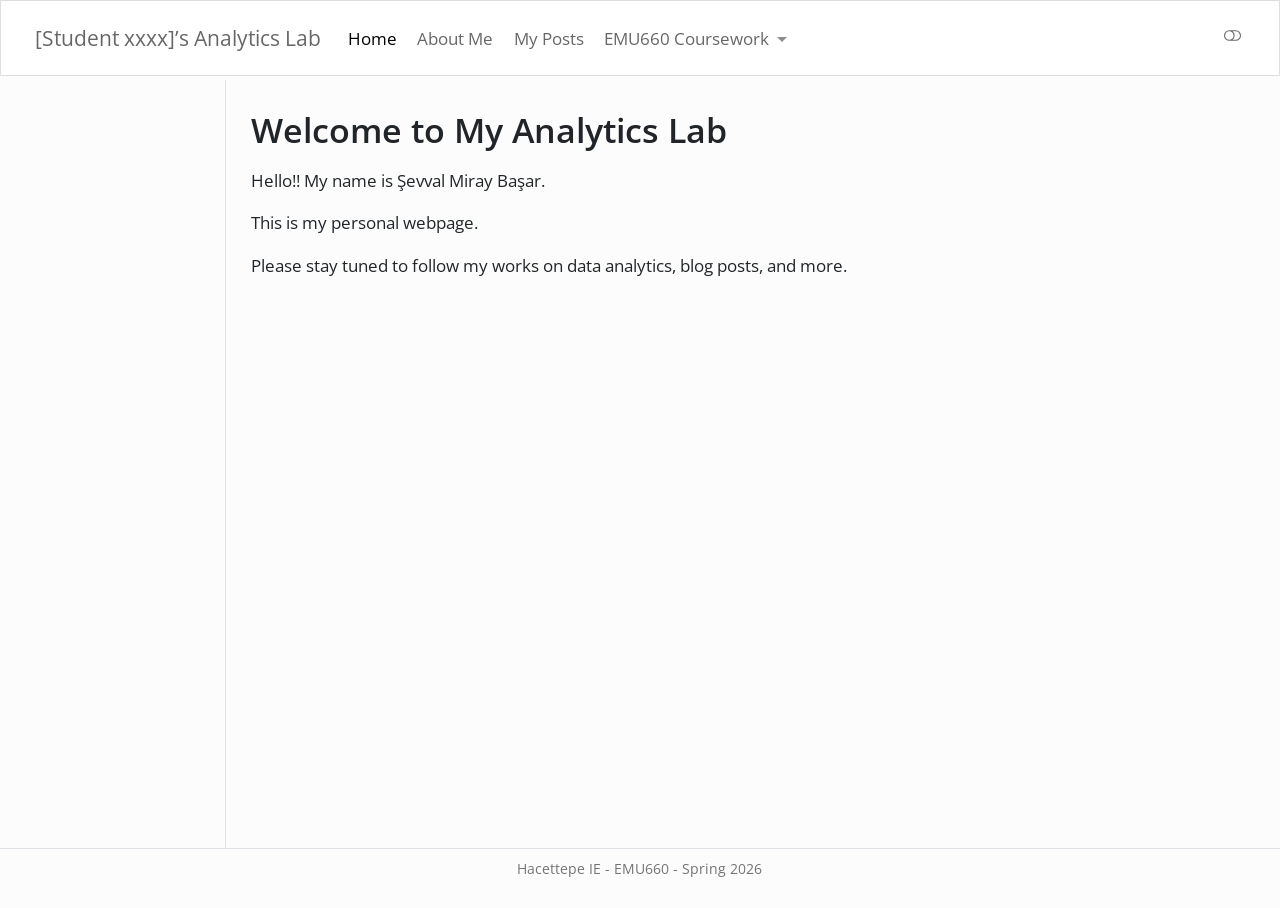
==== docs/index.html @ 6450e8f9 "update assgnmnts" ====
<!DOCTYPE html>
<html xmlns="http://www.w3.org/1999/xhtml" lang="en" xml:lang="en"><head>

<meta charset="utf-8">
<meta name="generator" content="quarto-1.8.25">

<meta name="viewport" content="width=device-width, initial-scale=1.0, user-scalable=yes">


<title>Welcome to My Analytics Lab – [Student xxxx]’s Analytics Lab</title>
<style>
code{white-space: pre-wrap;}
span.smallcaps{font-variant: small-caps;}
div.columns{display: flex; gap: min(4vw, 1.5em);}
div.column{flex: auto; overflow-x: auto;}
div.hanging-indent{margin-left: 1.5em; text-indent: -1.5em;}
ul.task-list{list-style: none;}
ul.task-list li input[type="checkbox"] {
  width: 0.8em;
  margin: 0 0.8em 0.2em -1em; /* quarto-specific, see https://github.com/quarto-dev/quarto-cli/issues/4556 */ 
  vertical-align: middle;
}
</style>


<script src="site_libs/quarto-nav/quarto-nav.js"></script>
<script src="site_libs/quarto-nav/headroom.min.js"></script>
<script src="site_libs/clipboard/clipboard.min.js"></script>
<script src="site_libs/quarto-search/autocomplete.umd.js"></script>
<script src="site_libs/quarto-search/fuse.min.js"></script>
<script src="site_libs/quarto-search/quarto-search.js"></script>
<meta name="quarto:offset" content="./">
<script src="site_libs/quarto-html/quarto.js" type="module"></script>
<script src="site_libs/quarto-html/tabsets/tabsets.js" type="module"></script>
<script src="site_libs/quarto-html/axe/axe-check.js" type="module"></script>
<script src="site_libs/quarto-html/popper.min.js"></script>
<script src="site_libs/quarto-html/tippy.umd.min.js"></script>
<script src="site_libs/quarto-html/anchor.min.js"></script>
<link href="site_libs/quarto-html/tippy.css" rel="stylesheet">
<link href="site_libs/quarto-html/quarto-syntax-highlighting-7b89279ff1a6dce999919e0e67d4d9ec.css" rel="stylesheet" class="quarto-color-scheme" id="quarto-text-highlighting-styles">
<link href="site_libs/quarto-html/quarto-syntax-highlighting-dark-707d8167ce6003fca903bfe2be84ab7f.css" rel="stylesheet" class="quarto-color-scheme quarto-color-alternate" id="quarto-text-highlighting-styles">
<link href="site_libs/quarto-html/quarto-syntax-highlighting-7b89279ff1a6dce999919e0e67d4d9ec.css" rel="stylesheet" class="quarto-color-scheme-extra" id="quarto-text-highlighting-styles">
<script src="site_libs/bootstrap/bootstrap.min.js"></script>
<link href="site_libs/bootstrap/bootstrap-icons.css" rel="stylesheet">
<link href="site_libs/bootstrap/bootstrap-dc61dccf6db8fd9416e1204158b08c6a.min.css" rel="stylesheet" append-hash="true" class="quarto-color-scheme" id="quarto-bootstrap" data-mode="light">
<link href="site_libs/bootstrap/bootstrap-dark-521981a8940135a76b4a303cca0f53aa.min.css" rel="stylesheet" append-hash="true" class="quarto-color-scheme quarto-color-alternate" id="quarto-bootstrap" data-mode="dark">
<link href="site_libs/bootstrap/bootstrap-dc61dccf6db8fd9416e1204158b08c6a.min.css" rel="stylesheet" append-hash="true" class="quarto-color-scheme-extra" id="quarto-bootstrap" data-mode="light">
<script id="quarto-search-options" type="application/json">{
  "location": "navbar",
  "copy-button": false,
  "collapse-after": 3,
  "panel-placement": "end",
  "type": "overlay",
  "limit": 50,
  "keyboard-shortcut": [
    "f",
    "/",
    "s"
  ],
  "show-item-context": false,
  "language": {
    "search-no-results-text": "No results",
    "search-matching-documents-text": "matching documents",
    "search-copy-link-title": "Copy link to search",
    "search-hide-matches-text": "Hide additional matches",
    "search-more-match-text": "more match in this document",
    "search-more-matches-text": "more matches in this document",
    "search-clear-button-title": "Clear",
    "search-text-placeholder": "",
    "search-detached-cancel-button-title": "Cancel",
    "search-submit-button-title": "Submit",
    "search-label": "Search"
  }
}</script>


<link rel="stylesheet" href="styles.css">
</head>

<body class="docked nav-fixed quarto-light"><script id="quarto-html-before-body" type="application/javascript">
    const toggleBodyColorMode = (bsSheetEl) => {
      const mode = bsSheetEl.getAttribute("data-mode");
      const bodyEl = window.document.querySelector("body");
      if (mode === "dark") {
        bodyEl.classList.add("quarto-dark");
        bodyEl.classList.remove("quarto-light");
      } else {
        bodyEl.classList.add("quarto-light");
        bodyEl.classList.remove("quarto-dark");
      }
    }
    const toggleBodyColorPrimary = () => {
      const bsSheetEl = window.document.querySelector("link#quarto-bootstrap:not([rel=disabled-stylesheet])");
      if (bsSheetEl) {
        toggleBodyColorMode(bsSheetEl);
      }
    }
    const setColorSchemeToggle = (alternate) => {
      const toggles = window.document.querySelectorAll('.quarto-color-scheme-toggle');
      for (let i=0; i < toggles.length; i++) {
        const toggle = toggles[i];
        if (toggle) {
          if (alternate) {
            toggle.classList.add("alternate");
          } else {
            toggle.classList.remove("alternate");
          }
        }
      }
    };
    const toggleColorMode = (alternate) => {
      // Switch the stylesheets
      const primaryStylesheets = window.document.querySelectorAll('link.quarto-color-scheme:not(.quarto-color-alternate)');
      const alternateStylesheets = window.document.querySelectorAll('link.quarto-color-scheme.quarto-color-alternate');
      manageTransitions('#quarto-margin-sidebar .nav-link', false);
      if (alternate) {
        // note: dark is layered on light, we don't disable primary!
        enableStylesheet(alternateStylesheets);
        for (const sheetNode of alternateStylesheets) {
          if (sheetNode.id === "quarto-bootstrap") {
            toggleBodyColorMode(sheetNode);
          }
        }
      } else {
        disableStylesheet(alternateStylesheets);
        enableStylesheet(primaryStylesheets)
        toggleBodyColorPrimary();
      }
      manageTransitions('#quarto-margin-sidebar .nav-link', true);
      // Switch the toggles
      setColorSchemeToggle(alternate)
      // Hack to workaround the fact that safari doesn't
      // properly recolor the scrollbar when toggling (#1455)
      if (navigator.userAgent.indexOf('Safari') > 0 && navigator.userAgent.indexOf('Chrome') == -1) {
        manageTransitions("body", false);
        window.scrollTo(0, 1);
        setTimeout(() => {
          window.scrollTo(0, 0);
          manageTransitions("body", true);
        }, 40);
      }
    }
    const disableStylesheet = (stylesheets) => {
      for (let i=0; i < stylesheets.length; i++) {
        const stylesheet = stylesheets[i];
        stylesheet.rel = 'disabled-stylesheet';
      }
    }
    const enableStylesheet = (stylesheets) => {
      for (let i=0; i < stylesheets.length; i++) {
        const stylesheet = stylesheets[i];
        if(stylesheet.rel !== 'stylesheet') { // for Chrome, which will still FOUC without this check
          stylesheet.rel = 'stylesheet';
        }
      }
    }
    const manageTransitions = (selector, allowTransitions) => {
      const els = window.document.querySelectorAll(selector);
      for (let i=0; i < els.length; i++) {
        const el = els[i];
        if (allowTransitions) {
          el.classList.remove('notransition');
        } else {
          el.classList.add('notransition');
        }
      }
    }
    const isFileUrl = () => {
      return window.location.protocol === 'file:';
    }
    const hasAlternateSentinel = () => {
      let styleSentinel = getColorSchemeSentinel();
      if (styleSentinel !== null) {
        return styleSentinel === "alternate";
      } else {
        return false;
      }
    }
    const setStyleSentinel = (alternate) => {
      const value = alternate ? "alternate" : "default";
      if (!isFileUrl()) {
        window.localStorage.setItem("quarto-color-scheme", value);
      } else {
        localAlternateSentinel = value;
      }
    }
    const getColorSchemeSentinel = () => {
      if (!isFileUrl()) {
        const storageValue = window.localStorage.getItem("quarto-color-scheme");
        return storageValue != null ? storageValue : localAlternateSentinel;
      } else {
        return localAlternateSentinel;
      }
    }
    const toggleGiscusIfUsed = (isAlternate, darkModeDefault) => {
      const baseTheme = document.querySelector('#giscus-base-theme')?.value ?? 'light';
      const alternateTheme = document.querySelector('#giscus-alt-theme')?.value ?? 'dark';
      let newTheme = '';
      if(authorPrefersDark) {
        newTheme = isAlternate ? baseTheme : alternateTheme;
      } else {
        newTheme = isAlternate ? alternateTheme : baseTheme;
      }
      const changeGiscusTheme = () => {
        // From: https://github.com/giscus/giscus/issues/336
        const sendMessage = (message) => {
          const iframe = document.querySelector('iframe.giscus-frame');
          if (!iframe) return;
          iframe.contentWindow.postMessage({ giscus: message }, 'https://giscus.app');
        }
        sendMessage({
          setConfig: {
            theme: newTheme
          }
        });
      }
      const isGiscussLoaded = window.document.querySelector('iframe.giscus-frame') !== null;
      if (isGiscussLoaded) {
        changeGiscusTheme();
      }
    };
    const authorPrefersDark = false;
    const darkModeDefault = authorPrefersDark;
      document.querySelector('link#quarto-text-highlighting-styles.quarto-color-scheme-extra').rel = 'disabled-stylesheet';
      document.querySelector('link#quarto-bootstrap.quarto-color-scheme-extra').rel = 'disabled-stylesheet';
    let localAlternateSentinel = darkModeDefault ? 'alternate' : 'default';
    // Dark / light mode switch
    window.quartoToggleColorScheme = () => {
      // Read the current dark / light value
      let toAlternate = !hasAlternateSentinel();
      toggleColorMode(toAlternate);
      setStyleSentinel(toAlternate);
      toggleGiscusIfUsed(toAlternate, darkModeDefault);
      window.dispatchEvent(new Event('resize'));
    };
    // Switch to dark mode if need be
    if (hasAlternateSentinel()) {
      toggleColorMode(true);
    } else {
      toggleColorMode(false);
    }
  </script>

<div id="quarto-search-results"></div>
  <header id="quarto-header" class="headroom fixed-top">
    <nav class="navbar navbar-expand-lg " data-bs-theme="dark">
      <div class="navbar-container container-fluid">
      <div class="navbar-brand-container mx-auto">
    <a href="./index.html" class="navbar-brand navbar-brand-logo">
    </a>
    <a class="navbar-brand" href="./index.html">
    <span class="navbar-title">[Student xxxx]’s Analytics Lab</span>
    </a>
  </div>
            <div id="quarto-search" class="" title="Search"></div>
          <button class="navbar-toggler" type="button" data-bs-toggle="collapse" data-bs-target="#navbarCollapse" aria-controls="navbarCollapse" role="menu" aria-expanded="false" aria-label="Toggle navigation" onclick="if (window.quartoToggleHeadroom) { window.quartoToggleHeadroom(); }">
  <span class="navbar-toggler-icon"></span>
</button>
          <div class="collapse navbar-collapse" id="navbarCollapse">
            <ul class="navbar-nav navbar-nav-scroll me-auto">
  <li class="nav-item">
    <a class="nav-link active" href="./index.html" aria-current="page"> 
<span class="menu-text">Home</span></a>
  </li>  
  <li class="nav-item">
    <a class="nav-link" href="./about.html"> 
<span class="menu-text">About Me</span></a>
  </li>  
  <li class="nav-item">
    <a class="nav-link" href="./posts.html"> 
<span class="menu-text">My Posts</span></a>
  </li>  
  <li class="nav-item dropdown ">
    <a class="nav-link dropdown-toggle" href="#" id="nav-menu-emu660-coursework" role="link" data-bs-toggle="dropdown" aria-expanded="false">
 <span class="menu-text">EMU660 Coursework</span>
    </a>
    <ul class="dropdown-menu" aria-labelledby="nav-menu-emu660-coursework">    
        <li>
    <a class="dropdown-item" href="./assignments.html">
 <span class="dropdown-text">Assignments</span></a>
  </li>  
        <li>
    <a class="dropdown-item" href="./project.html">
 <span class="dropdown-text">Project</span></a>
  </li>  
    </ul>
  </li>
</ul>
          </div> <!-- /navcollapse -->
            <div class="quarto-navbar-tools tools-wide">
    <a href="https://twitter.com" title="" class="quarto-navigation-tool px-1" aria-label=""><i class="bi bi-github"></i></a>
    <a href="https://twitter.com" title="" class="quarto-navigation-tool px-1" aria-label=""><i class="bi bi-twitter"></i></a>
    <a href="https://linkedin.com" title="" class="quarto-navigation-tool px-1" aria-label=""><i class="bi bi-linkedin"></i></a>
  <a href="" class="quarto-color-scheme-toggle quarto-navigation-tool  px-1" onclick="window.quartoToggleColorScheme(); return false;" title="Toggle dark mode"><i class="bi"></i></a>
</div>
      </div> <!-- /container-fluid -->
    </nav>
</header>
<!-- content -->
<div id="quarto-content" class="quarto-container page-columns page-rows-contents page-layout-article page-navbar">
<!-- sidebar -->
  <nav id="quarto-sidebar" class="sidebar collapse collapse-horizontal quarto-sidebar-collapse-item sidebar-navigation docked overflow-auto">
    
</nav>
<div id="quarto-sidebar-glass" class="quarto-sidebar-collapse-item" data-bs-toggle="collapse" data-bs-target=".quarto-sidebar-collapse-item"></div>
<!-- margin-sidebar -->
    <div id="quarto-margin-sidebar" class="sidebar margin-sidebar zindex-bottom">
    </div>
<!-- main -->
<main class="content" id="quarto-document-content">


<header id="title-block-header" class="quarto-title-block default">
<div class="quarto-title">
<h1 class="title">Welcome to My Analytics Lab</h1>
</div>



<div class="quarto-title-meta">

    
  
    
  </div>
  


</header>


<p>Hello!! My name is Şevval Miray Başar.</p>
<p>This is my personal webpage.</p>
<p>Please stay tuned to follow my works on data analytics, blog posts, and more.</p>



<a onclick="window.scrollTo(0, 0); return false;" role="button" id="quarto-back-to-top"><i class="bi bi-arrow-up"></i> Back to top</a></main> <!-- /main -->
<script id="quarto-html-after-body" type="application/javascript">
  window.document.addEventListener("DOMContentLoaded", function (event) {
    // Ensure there is a toggle, if there isn't float one in the top right
    if (window.document.querySelector('.quarto-color-scheme-toggle') === null) {
      const a = window.document.createElement('a');
      a.classList.add('top-right');
      a.classList.add('quarto-color-scheme-toggle');
      a.href = "";
      a.onclick = function() { try { window.quartoToggleColorScheme(); } catch {} return false; };
      const i = window.document.createElement("i");
      i.classList.add('bi');
      a.appendChild(i);
      window.document.body.appendChild(a);
    }
    setColorSchemeToggle(hasAlternateSentinel())
    const icon = "";
    const anchorJS = new window.AnchorJS();
    anchorJS.options = {
      placement: 'right',
      icon: icon
    };
    anchorJS.add('.anchored');
    const isCodeAnnotation = (el) => {
      for (const clz of el.classList) {
        if (clz.startsWith('code-annotation-')) {                     
          return true;
        }
      }
      return false;
    }
    const onCopySuccess = function(e) {
      // button target
      const button = e.trigger;
      // don't keep focus
      button.blur();
      // flash "checked"
      button.classList.add('code-copy-button-checked');
      var currentTitle = button.getAttribute("title");
      button.setAttribute("title", "Copied!");
      let tooltip;
      if (window.bootstrap) {
        button.setAttribute("data-bs-toggle", "tooltip");
        button.setAttribute("data-bs-placement", "left");
        button.setAttribute("data-bs-title", "Copied!");
        tooltip = new bootstrap.Tooltip(button, 
          { trigger: "manual", 
            customClass: "code-copy-button-tooltip",
            offset: [0, -8]});
        tooltip.show();    
      }
      setTimeout(function() {
        if (tooltip) {
          tooltip.hide();
          button.removeAttribute("data-bs-title");
          button.removeAttribute("data-bs-toggle");
          button.removeAttribute("data-bs-placement");
        }
        button.setAttribute("title", currentTitle);
        button.classList.remove('code-copy-button-checked');
      }, 1000);
      // clear code selection
      e.clearSelection();
    }
    const getTextToCopy = function(trigger) {
      const outerScaffold = trigger.parentElement.cloneNode(true);
      const codeEl = outerScaffold.querySelector('code');
      for (const childEl of codeEl.children) {
        if (isCodeAnnotation(childEl)) {
          childEl.remove();
        }
      }
      return codeEl.innerText;
    }
    const clipboard = new window.ClipboardJS('.code-copy-button:not([data-in-quarto-modal])', {
      text: getTextToCopy
    });
    clipboard.on('success', onCopySuccess);
    if (window.document.getElementById('quarto-embedded-source-code-modal')) {
      const clipboardModal = new window.ClipboardJS('.code-copy-button[data-in-quarto-modal]', {
        text: getTextToCopy,
        container: window.document.getElementById('quarto-embedded-source-code-modal')
      });
      clipboardModal.on('success', onCopySuccess);
    }
      var localhostRegex = new RegExp(/^(?:http|https):\/\/localhost\:?[0-9]*\//);
      var mailtoRegex = new RegExp(/^mailto:/);
        var filterRegex = new RegExp('/' + window.location.host + '/');
      var isInternal = (href) => {
          return filterRegex.test(href) || localhostRegex.test(href) || mailtoRegex.test(href);
      }
      // Inspect non-navigation links and adorn them if external
     var links = window.document.querySelectorAll('a[href]:not(.nav-link):not(.navbar-brand):not(.toc-action):not(.sidebar-link):not(.sidebar-item-toggle):not(.pagination-link):not(.no-external):not([aria-hidden]):not(.dropdown-item):not(.quarto-navigation-tool):not(.about-link)');
      for (var i=0; i<links.length; i++) {
        const link = links[i];
        if (!isInternal(link.href)) {
          // undo the damage that might have been done by quarto-nav.js in the case of
          // links that we want to consider external
          if (link.dataset.originalHref !== undefined) {
            link.href = link.dataset.originalHref;
          }
        }
      }
    function tippyHover(el, contentFn, onTriggerFn, onUntriggerFn) {
      const config = {
        allowHTML: true,
        maxWidth: 500,
        delay: 100,
        arrow: false,
        appendTo: function(el) {
            return el.parentElement;
        },
        interactive: true,
        interactiveBorder: 10,
        theme: 'quarto',
        placement: 'bottom-start',
      };
      if (contentFn) {
        config.content = contentFn;
      }
      if (onTriggerFn) {
        config.onTrigger = onTriggerFn;
      }
      if (onUntriggerFn) {
        config.onUntrigger = onUntriggerFn;
      }
      window.tippy(el, config); 
    }
    const noterefs = window.document.querySelectorAll('a[role="doc-noteref"]');
    for (var i=0; i<noterefs.length; i++) {
      const ref = noterefs[i];
      tippyHover(ref, function() {
        // use id or data attribute instead here
        let href = ref.getAttribute('data-footnote-href') || ref.getAttribute('href');
        try { href = new URL(href).hash; } catch {}
        const id = href.replace(/^#\/?/, "");
        const note = window.document.getElementById(id);
        if (note) {
          return note.innerHTML;
        } else {
          return "";
        }
      });
    }
    const xrefs = window.document.querySelectorAll('a.quarto-xref');
    const processXRef = (id, note) => {
      // Strip column container classes
      const stripColumnClz = (el) => {
        el.classList.remove("page-full", "page-columns");
        if (el.children) {
          for (const child of el.children) {
            stripColumnClz(child);
          }
        }
      }
      stripColumnClz(note)
      if (id === null || id.startsWith('sec-')) {
        // Special case sections, only their first couple elements
        const container = document.createElement("div");
        if (note.children && note.children.length > 2) {
          container.appendChild(note.children[0].cloneNode(true));
          for (let i = 1; i < note.children.length; i++) {
            const child = note.children[i];
            if (child.tagName === "P" && child.innerText === "") {
              continue;
            } else {
              container.appendChild(child.cloneNode(true));
              break;
            }
          }
          if (window.Quarto?.typesetMath) {
            window.Quarto.typesetMath(container);
          }
          return container.innerHTML
        } else {
          if (window.Quarto?.typesetMath) {
            window.Quarto.typesetMath(note);
          }
          return note.innerHTML;
        }
      } else {
        // Remove any anchor links if they are present
        const anchorLink = note.querySelector('a.anchorjs-link');
        if (anchorLink) {
          anchorLink.remove();
        }
        if (window.Quarto?.typesetMath) {
          window.Quarto.typesetMath(note);
        }
        if (note.classList.contains("callout")) {
          return note.outerHTML;
        } else {
          return note.innerHTML;
        }
      }
    }
    for (var i=0; i<xrefs.length; i++) {
      const xref = xrefs[i];
      tippyHover(xref, undefined, function(instance) {
        instance.disable();
        let url = xref.getAttribute('href');
        let hash = undefined; 
        if (url.startsWith('#')) {
          hash = url;
        } else {
          try { hash = new URL(url).hash; } catch {}
        }
        if (hash) {
          const id = hash.replace(/^#\/?/, "");
          const note = window.document.getElementById(id);
          if (note !== null) {
            try {
              const html = processXRef(id, note.cloneNode(true));
              instance.setContent(html);
            } finally {
              instance.enable();
              instance.show();
            }
          } else {
            // See if we can fetch this
            fetch(url.split('#')[0])
            .then(res => res.text())
            .then(html => {
              const parser = new DOMParser();
              const htmlDoc = parser.parseFromString(html, "text/html");
              const note = htmlDoc.getElementById(id);
              if (note !== null) {
                const html = processXRef(id, note);
                instance.setContent(html);
              } 
            }).finally(() => {
              instance.enable();
              instance.show();
            });
          }
        } else {
          // See if we can fetch a full url (with no hash to target)
          // This is a special case and we should probably do some content thinning / targeting
          fetch(url)
          .then(res => res.text())
          .then(html => {
            const parser = new DOMParser();
            const htmlDoc = parser.parseFromString(html, "text/html");
            const note = htmlDoc.querySelector('main.content');
            if (note !== null) {
              // This should only happen for chapter cross references
              // (since there is no id in the URL)
              // remove the first header
              if (note.children.length > 0 && note.children[0].tagName === "HEADER") {
                note.children[0].remove();
              }
              const html = processXRef(null, note);
              instance.setContent(html);
            } 
          }).finally(() => {
            instance.enable();
            instance.show();
          });
        }
      }, function(instance) {
      });
    }
        let selectedAnnoteEl;
        const selectorForAnnotation = ( cell, annotation) => {
          let cellAttr = 'data-code-cell="' + cell + '"';
          let lineAttr = 'data-code-annotation="' +  annotation + '"';
          const selector = 'span[' + cellAttr + '][' + lineAttr + ']';
          return selector;
        }
        const selectCodeLines = (annoteEl) => {
          const doc = window.document;
          const targetCell = annoteEl.getAttribute("data-target-cell");
          const targetAnnotation = annoteEl.getAttribute("data-target-annotation");
          const annoteSpan = window.document.querySelector(selectorForAnnotation(targetCell, targetAnnotation));
          const lines = annoteSpan.getAttribute("data-code-lines").split(",");
          const lineIds = lines.map((line) => {
            return targetCell + "-" + line;
          })
          let top = null;
          let height = null;
          let parent = null;
          if (lineIds.length > 0) {
              //compute the position of the single el (top and bottom and make a div)
              const el = window.document.getElementById(lineIds[0]);
              top = el.offsetTop;
              height = el.offsetHeight;
              parent = el.parentElement.parentElement;
            if (lineIds.length > 1) {
              const lastEl = window.document.getElementById(lineIds[lineIds.length - 1]);
              const bottom = lastEl.offsetTop + lastEl.offsetHeight;
              height = bottom - top;
            }
            if (top !== null && height !== null && parent !== null) {
              // cook up a div (if necessary) and position it 
              let div = window.document.getElementById("code-annotation-line-highlight");
              if (div === null) {
                div = window.document.createElement("div");
                div.setAttribute("id", "code-annotation-line-highlight");
                div.style.position = 'absolute';
                parent.appendChild(div);
              }
              div.style.top = top - 2 + "px";
              div.style.height = height + 4 + "px";
              div.style.left = 0;
              let gutterDiv = window.document.getElementById("code-annotation-line-highlight-gutter");
              if (gutterDiv === null) {
                gutterDiv = window.document.createElement("div");
                gutterDiv.setAttribute("id", "code-annotation-line-highlight-gutter");
                gutterDiv.style.position = 'absolute';
                const codeCell = window.document.getElementById(targetCell);
                const gutter = codeCell.querySelector('.code-annotation-gutter');
                gutter.appendChild(gutterDiv);
              }
              gutterDiv.style.top = top - 2 + "px";
              gutterDiv.style.height = height + 4 + "px";
            }
            selectedAnnoteEl = annoteEl;
          }
        };
        const unselectCodeLines = () => {
          const elementsIds = ["code-annotation-line-highlight", "code-annotation-line-highlight-gutter"];
          elementsIds.forEach((elId) => {
            const div = window.document.getElementById(elId);
            if (div) {
              div.remove();
            }
          });
          selectedAnnoteEl = undefined;
        };
          // Handle positioning of the toggle
      window.addEventListener(
        "resize",
        throttle(() => {
          elRect = undefined;
          if (selectedAnnoteEl) {
            selectCodeLines(selectedAnnoteEl);
          }
        }, 10)
      );
      function throttle(fn, ms) {
      let throttle = false;
      let timer;
        return (...args) => {
          if(!throttle) { // first call gets through
              fn.apply(this, args);
              throttle = true;
          } else { // all the others get throttled
              if(timer) clearTimeout(timer); // cancel #2
              timer = setTimeout(() => {
                fn.apply(this, args);
                timer = throttle = false;
              }, ms);
          }
        };
      }
        // Attach click handler to the DT
        const annoteDls = window.document.querySelectorAll('dt[data-target-cell]');
        for (const annoteDlNode of annoteDls) {
          annoteDlNode.addEventListener('click', (event) => {
            const clickedEl = event.target;
            if (clickedEl !== selectedAnnoteEl) {
              unselectCodeLines();
              const activeEl = window.document.querySelector('dt[data-target-cell].code-annotation-active');
              if (activeEl) {
                activeEl.classList.remove('code-annotation-active');
              }
              selectCodeLines(clickedEl);
              clickedEl.classList.add('code-annotation-active');
            } else {
              // Unselect the line
              unselectCodeLines();
              clickedEl.classList.remove('code-annotation-active');
            }
          });
        }
    const findCites = (el) => {
      const parentEl = el.parentElement;
      if (parentEl) {
        const cites = parentEl.dataset.cites;
        if (cites) {
          return {
            el,
            cites: cites.split(' ')
          };
        } else {
          return findCites(el.parentElement)
        }
      } else {
        return undefined;
      }
    };
    var bibliorefs = window.document.querySelectorAll('a[role="doc-biblioref"]');
    for (var i=0; i<bibliorefs.length; i++) {
      const ref = bibliorefs[i];
      const citeInfo = findCites(ref);
      if (citeInfo) {
        tippyHover(citeInfo.el, function() {
          var popup = window.document.createElement('div');
          citeInfo.cites.forEach(function(cite) {
            var citeDiv = window.document.createElement('div');
            citeDiv.classList.add('hanging-indent');
            citeDiv.classList.add('csl-entry');
            var biblioDiv = window.document.getElementById('ref-' + cite);
            if (biblioDiv) {
              citeDiv.innerHTML = biblioDiv.innerHTML;
            }
            popup.appendChild(citeDiv);
          });
          return popup.innerHTML;
        });
      }
    }
  });
  </script>
</div> <!-- /content -->
<footer class="footer">
  <div class="nav-footer">
    <div class="nav-footer-left">
      &nbsp;
    </div>   
    <div class="nav-footer-center">
<p>Hacettepe IE - EMU660 - Spring 2026</p>
</div>
    <div class="nav-footer-right">
      &nbsp;
    </div>
  </div>
</footer>




</body></html>
---- docs/site_libs/quarto-html/quarto-syntax-highlighting-7b89279ff1a6dce999919e0e67d4d9ec.css ----
/* quarto syntax highlight colors */
:root {
  --quarto-hl-ot-color: #003B4F;
  --quarto-hl-at-color: #657422;
  --quarto-hl-ss-color: #20794D;
  --quarto-hl-an-color: #5E5E5E;
  --quarto-hl-fu-color: #4758AB;
  --quarto-hl-st-color: #20794D;
  --quarto-hl-cf-color: #003B4F;
  --quarto-hl-op-color: #5E5E5E;
  --quarto-hl-er-color: #AD0000;
  --quarto-hl-bn-color: #AD0000;
  --quarto-hl-al-color: #AD0000;
  --quarto-hl-va-color: #111111;
  --quarto-hl-bu-color: inherit;
  --quarto-hl-ex-color: inherit;
  --quarto-hl-pp-color: #AD0000;
  --quarto-hl-in-color: #5E5E5E;
  --quarto-hl-vs-color: #20794D;
  --quarto-hl-wa-color: #5E5E5E;
  --quarto-hl-do-color: #5E5E5E;
  --quarto-hl-im-color: #00769E;
  --quarto-hl-ch-color: #20794D;
  --quarto-hl-dt-color: #AD0000;
  --quarto-hl-fl-color: #AD0000;
  --quarto-hl-co-color: #5E5E5E;
  --quarto-hl-cv-color: #5E5E5E;
  --quarto-hl-cn-color: #8f5902;
  --quarto-hl-sc-color: #5E5E5E;
  --quarto-hl-dv-color: #AD0000;
  --quarto-hl-kw-color: #003B4F;
}

/* other quarto variables */
:root {
  --quarto-font-monospace: SFMono-Regular, Menlo, Monaco, Consolas, "Liberation Mono", "Courier New", monospace;
}

/* syntax highlight based on Pandoc's rules */
pre > code.sourceCode > span {
  color: #003B4F;
}

code.sourceCode > span {
  color: #003B4F;
}

div.sourceCode,
div.sourceCode pre.sourceCode {
  color: #003B4F;
}

/* Normal */
code span {
  color: #003B4F;
}

/* Alert */
code span.al {
  color: #AD0000;
  font-style: inherit;
}

/* Annotation */
code span.an {
  color: #5E5E5E;
  font-style: inherit;
}

/* Attribute */
code span.at {
  color: #657422;
  font-style: inherit;
}

/* BaseN */
code span.bn {
  color: #AD0000;
  font-style: inherit;
}

/* BuiltIn */
code span.bu {
  font-style: inherit;
}

/* ControlFlow */
code span.cf {
  color: #003B4F;
  font-weight: bold;
  font-style: inherit;
}

/* Char */
code span.ch {
  color: #20794D;
  font-style: inherit;
}

/* Constant */
code span.cn {
  color: #8f5902;
  font-style: inherit;
}

/* Comment */
code span.co {
  color: #5E5E5E;
  font-style: inherit;
}

/* CommentVar */
code span.cv {
  color: #5E5E5E;
  font-style: italic;
}

/* Documentation */
code span.do {
  color: #5E5E5E;
  font-style: italic;
}

/* DataType */
code span.dt {
  color: #AD0000;
  font-style: inherit;
}

/* DecVal */
code span.dv {
  color: #AD0000;
  font-style: inherit;
}

/* Error */
code span.er {
  color: #AD0000;
  font-style: inherit;
}

/* Extension */
code span.ex {
  font-style: inherit;
}

/* Float */
code span.fl {
  color: #AD0000;
  font-style: inherit;
}

/* Function */
code span.fu {
  color: #4758AB;
  font-style: inherit;
}

/* Import */
code span.im {
  color: #00769E;
  font-style: inherit;
}

/* Information */
code span.in {
  color: #5E5E5E;
  font-style: inherit;
}

/* Keyword */
code span.kw {
  color: #003B4F;
  font-weight: bold;
  font-style: inherit;
}

/* Operator */
code span.op {
  color: #5E5E5E;
  font-style: inherit;
}

/* Other */
code span.ot {
  color: #003B4F;
  font-style: inherit;
}

/* Preprocessor */
code span.pp {
  color: #AD0000;
  font-style: inherit;
}

/* SpecialChar */
code span.sc {
  color: #5E5E5E;
  font-style: inherit;
}

/* SpecialString */
code span.ss {
  color: #20794D;
  font-style: inherit;
}

/* String */
code span.st {
  color: #20794D;
  font-style: inherit;
}

/* Variable */
code span.va {
  color: #111111;
  font-style: inherit;
}

/* VerbatimString */
code span.vs {
  color: #20794D;
  font-style: inherit;
}

/* Warning */
code span.wa {
  color: #5E5E5E;
  font-style: italic;
}

.prevent-inlining {
  content: "</";
}

/*# sourceMappingURL=3944bc705cfaf4c80e56f77c5205168a.css.map */
---- docs/site_libs/quarto-html/quarto-syntax-highlighting-dark-707d8167ce6003fca903bfe2be84ab7f.css ----
/* quarto syntax highlight colors */
:root {
  --quarto-hl-al-color: #f07178;
  --quarto-hl-an-color: #d4d0ab;
  --quarto-hl-at-color: #00e0e0;
  --quarto-hl-bn-color: #d4d0ab;
  --quarto-hl-bu-color: #abe338;
  --quarto-hl-ch-color: #abe338;
  --quarto-hl-co-color: #f8f8f2;
  --quarto-hl-cv-color: #ffd700;
  --quarto-hl-cn-color: #ffd700;
  --quarto-hl-cf-color: #ffa07a;
  --quarto-hl-dt-color: #ffa07a;
  --quarto-hl-dv-color: #d4d0ab;
  --quarto-hl-do-color: #f8f8f2;
  --quarto-hl-er-color: #f07178;
  --quarto-hl-ex-color: #00e0e0;
  --quarto-hl-fl-color: #d4d0ab;
  --quarto-hl-fu-color: #ffa07a;
  --quarto-hl-im-color: #abe338;
  --quarto-hl-in-color: #d4d0ab;
  --quarto-hl-kw-color: #ffa07a;
  --quarto-hl-op-color: #ffa07a;
  --quarto-hl-ot-color: #00e0e0;
  --quarto-hl-pp-color: #dcc6e0;
  --quarto-hl-re-color: #00e0e0;
  --quarto-hl-sc-color: #abe338;
  --quarto-hl-ss-color: #abe338;
  --quarto-hl-st-color: #abe338;
  --quarto-hl-va-color: #00e0e0;
  --quarto-hl-vs-color: #abe338;
  --quarto-hl-wa-color: #dcc6e0;
}

/* other quarto variables */
:root {
  --quarto-font-monospace: SFMono-Regular, Menlo, Monaco, Consolas, "Liberation Mono", "Courier New", monospace;
}

/* syntax highlight based on Pandoc's rules */
pre > code.sourceCode > span {
  color: #f8f8f2;
}

code.sourceCode > span {
  color: #f8f8f2;
}

div.sourceCode,
div.sourceCode pre.sourceCode {
  color: #f8f8f2;
}

/* Normal */
code span {
  color: #f8f8f2;
}

/* Alert */
code span.al {
  color: #f07178;
}

/* Annotation */
code span.an {
  color: #d4d0ab;
}

/* Attribute */
code span.at {
  color: #00e0e0;
}

/* BaseN */
code span.bn {
  color: #d4d0ab;
}

/* BuiltIn */
code span.bu {
  color: #abe338;
}

/* ControlFlow */
code span.cf {
  font-weight: bold;
  color: #ffa07a;
}

/* Char */
code span.ch {
  color: #abe338;
}

/* Constant */
code span.cn {
  color: #ffd700;
}

/* Comment */
code span.co {
  font-style: italic;
  color: #f8f8f2;
}

/* CommentVar */
code span.cv {
  color: #ffd700;
}

/* Documentation */
code span.do {
  color: #f8f8f2;
}

/* DataType */
code span.dt {
  color: #ffa07a;
}

/* DecVal */
code span.dv {
  color: #d4d0ab;
}

/* Error */
code span.er {
  color: #f07178;
  text-decoration: underline;
}

/* Extension */
code span.ex {
  font-weight: bold;
  color: #00e0e0;
}

/* Float */
code span.fl {
  color: #d4d0ab;
}

/* Function */
code span.fu {
  color: #ffa07a;
}

/* Import */
code span.im {
  color: #abe338;
}

/* Information */
code span.in {
  color: #d4d0ab;
}

/* Keyword */
code span.kw {
  font-weight: bold;
  color: #ffa07a;
}

/* Operator */
code span.op {
  color: #ffa07a;
}

/* Other */
code span.ot {
  color: #00e0e0;
}

/* Preprocessor */
code span.pp {
  color: #dcc6e0;
}

/* RegionMarker */
code span.re {
  background-color: #f8f8f2;
  color: #00e0e0;
}

/* SpecialChar */
code span.sc {
  color: #abe338;
}

/* SpecialString */
code span.ss {
  color: #abe338;
}

/* String */
code span.st {
  color: #abe338;
}

/* Variable */
code span.va {
  color: #00e0e0;
}

/* VerbatimString */
code span.vs {
  color: #abe338;
}

/* Warning */
code span.wa {
  color: #dcc6e0;
}

.prevent-inlining {
  content: "</";
}

/*# sourceMappingURL=f5ab3bb6f5ded8da9f12dd3a91d3da26.css.map */
---- docs/site_libs/quarto-html/quarto-syntax-highlighting-7b89279ff1a6dce999919e0e67d4d9ec.css ----
/* quarto syntax highlight colors */
:root {
  --quarto-hl-ot-color: #003B4F;
  --quarto-hl-at-color: #657422;
  --quarto-hl-ss-color: #20794D;
  --quarto-hl-an-color: #5E5E5E;
  --quarto-hl-fu-color: #4758AB;
  --quarto-hl-st-color: #20794D;
  --quarto-hl-cf-color: #003B4F;
  --quarto-hl-op-color: #5E5E5E;
  --quarto-hl-er-color: #AD0000;
  --quarto-hl-bn-color: #AD0000;
  --quarto-hl-al-color: #AD0000;
  --quarto-hl-va-color: #111111;
  --quarto-hl-bu-color: inherit;
  --quarto-hl-ex-color: inherit;
  --quarto-hl-pp-color: #AD0000;
  --quarto-hl-in-color: #5E5E5E;
  --quarto-hl-vs-color: #20794D;
  --quarto-hl-wa-color: #5E5E5E;
  --quarto-hl-do-color: #5E5E5E;
  --quarto-hl-im-color: #00769E;
  --quarto-hl-ch-color: #20794D;
  --quarto-hl-dt-color: #AD0000;
  --quarto-hl-fl-color: #AD0000;
  --quarto-hl-co-color: #5E5E5E;
  --quarto-hl-cv-color: #5E5E5E;
  --quarto-hl-cn-color: #8f5902;
  --quarto-hl-sc-color: #5E5E5E;
  --quarto-hl-dv-color: #AD0000;
  --quarto-hl-kw-color: #003B4F;
}

/* other quarto variables */
:root {
  --quarto-font-monospace: SFMono-Regular, Menlo, Monaco, Consolas, "Liberation Mono", "Courier New", monospace;
}

/* syntax highlight based on Pandoc's rules */
pre > code.sourceCode > span {
  color: #003B4F;
}

code.sourceCode > span {
  color: #003B4F;
}

div.sourceCode,
div.sourceCode pre.sourceCode {
  color: #003B4F;
}

/* Normal */
code span {
  color: #003B4F;
}

/* Alert */
code span.al {
  color: #AD0000;
  font-style: inherit;
}

/* Annotation */
code span.an {
  color: #5E5E5E;
  font-style: inherit;
}

/* Attribute */
code span.at {
  color: #657422;
  font-style: inherit;
}

/* BaseN */
code span.bn {
  color: #AD0000;
  font-style: inherit;
}

/* BuiltIn */
code span.bu {
  font-style: inherit;
}

/* ControlFlow */
code span.cf {
  color: #003B4F;
  font-weight: bold;
  font-style: inherit;
}

/* Char */
code span.ch {
  color: #20794D;
  font-style: inherit;
}

/* Constant */
code span.cn {
  color: #8f5902;
  font-style: inherit;
}

/* Comment */
code span.co {
  color: #5E5E5E;
  font-style: inherit;
}

/* CommentVar */
code span.cv {
  color: #5E5E5E;
  font-style: italic;
}

/* Documentation */
code span.do {
  color: #5E5E5E;
  font-style: italic;
}

/* DataType */
code span.dt {
  color: #AD0000;
  font-style: inherit;
}

/* DecVal */
code span.dv {
  color: #AD0000;
  font-style: inherit;
}

/* Error */
code span.er {
  color: #AD0000;
  font-style: inherit;
}

/* Extension */
code span.ex {
  font-style: inherit;
}

/* Float */
code span.fl {
  color: #AD0000;
  font-style: inherit;
}

/* Function */
code span.fu {
  color: #4758AB;
  font-style: inherit;
}

/* Import */
code span.im {
  color: #00769E;
  font-style: inherit;
}

/* Information */
code span.in {
  color: #5E5E5E;
  font-style: inherit;
}

/* Keyword */
code span.kw {
  color: #003B4F;
  font-weight: bold;
  font-style: inherit;
}

/* Operator */
code span.op {
  color: #5E5E5E;
  font-style: inherit;
}

/* Other */
code span.ot {
  color: #003B4F;
  font-style: inherit;
}

/* Preprocessor */
code span.pp {
  color: #AD0000;
  font-style: inherit;
}

/* SpecialChar */
code span.sc {
  color: #5E5E5E;
  font-style: inherit;
}

/* SpecialString */
code span.ss {
  color: #20794D;
  font-style: inherit;
}

/* String */
code span.st {
  color: #20794D;
  font-style: inherit;
}

/* Variable */
code span.va {
  color: #111111;
  font-style: inherit;
}

/* VerbatimString */
code span.vs {
  color: #20794D;
  font-style: inherit;
}

/* Warning */
code span.wa {
  color: #5E5E5E;
  font-style: italic;
}

.prevent-inlining {
  content: "</";
}

/*# sourceMappingURL=3944bc705cfaf4c80e56f77c5205168a.css.map */
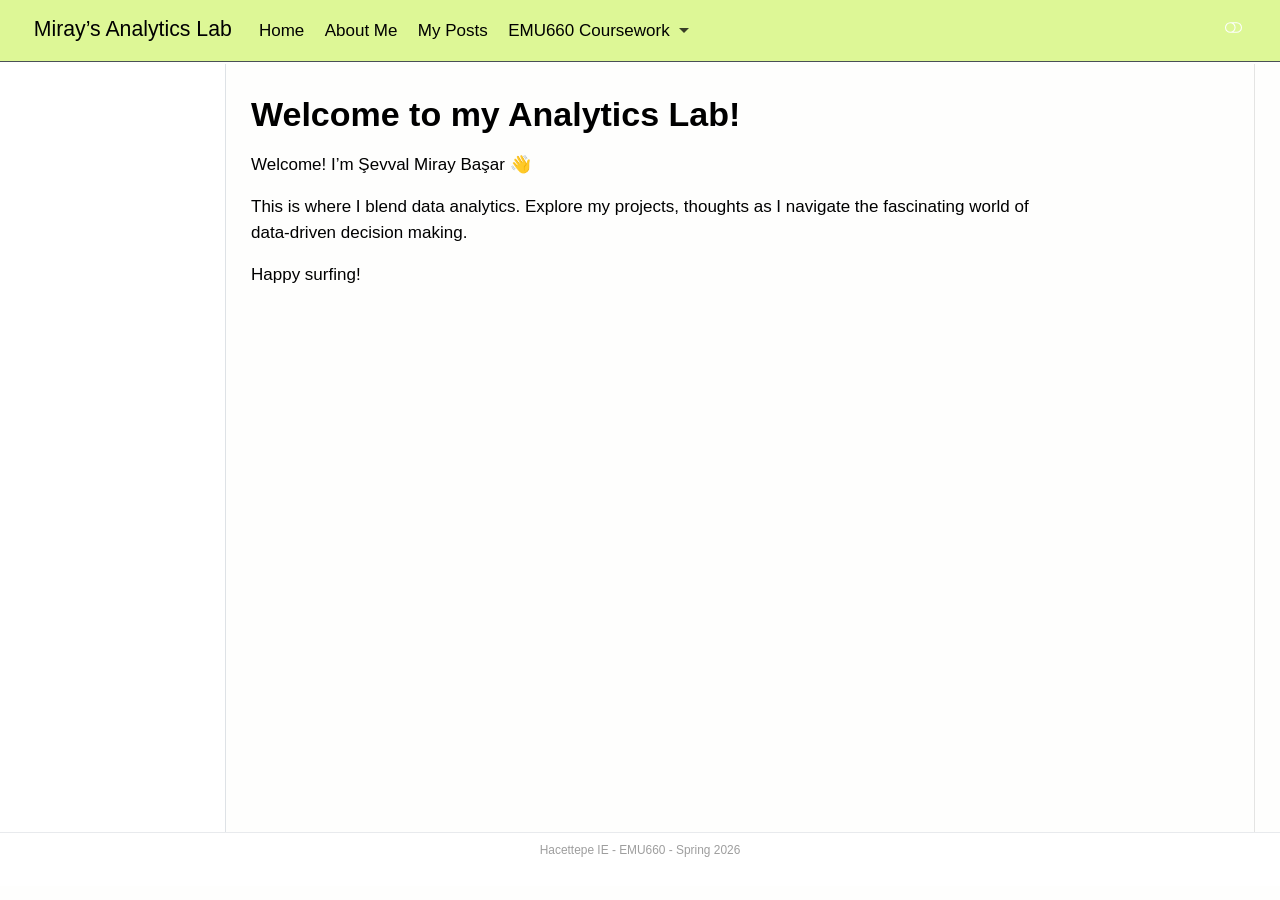
==== commit c750fba2: "update" ====
--- a/docs/index.html
+++ b/docs/index.html
@@ -7,7 +7,7 @@
 <meta name="viewport" content="width=device-width, initial-scale=1.0, user-scalable=yes">
 
 
-<title>Welcome to My Analytics Lab – [Student xxxx]’s Analytics Lab</title>
+<title>Welcome to my Analytics Lab! – Miray’s Analytics Lab</title>
 <style>
 code{white-space: pre-wrap;}
 span.smallcaps{font-variant: small-caps;}
@@ -42,9 +42,9 @@
 <link href="site_libs/quarto-html/quarto-syntax-highlighting-7b89279ff1a6dce999919e0e67d4d9ec.css" rel="stylesheet" class="quarto-color-scheme-extra" id="quarto-text-highlighting-styles">
 <script src="site_libs/bootstrap/bootstrap.min.js"></script>
 <link href="site_libs/bootstrap/bootstrap-icons.css" rel="stylesheet">
-<link href="site_libs/bootstrap/bootstrap-dc61dccf6db8fd9416e1204158b08c6a.min.css" rel="stylesheet" append-hash="true" class="quarto-color-scheme" id="quarto-bootstrap" data-mode="light">
-<link href="site_libs/bootstrap/bootstrap-dark-521981a8940135a76b4a303cca0f53aa.min.css" rel="stylesheet" append-hash="true" class="quarto-color-scheme quarto-color-alternate" id="quarto-bootstrap" data-mode="dark">
-<link href="site_libs/bootstrap/bootstrap-dc61dccf6db8fd9416e1204158b08c6a.min.css" rel="stylesheet" append-hash="true" class="quarto-color-scheme-extra" id="quarto-bootstrap" data-mode="light">
+<link href="site_libs/bootstrap/bootstrap-f44e0846c70dec054cf0de366843f9bb.min.css" rel="stylesheet" append-hash="true" class="quarto-color-scheme" id="quarto-bootstrap" data-mode="light">
+<link href="site_libs/bootstrap/bootstrap-dark-d57f4fbd7d6691f5d64a4910b4672f4e.min.css" rel="stylesheet" append-hash="true" class="quarto-color-scheme quarto-color-alternate" id="quarto-bootstrap" data-mode="dark">
+<link href="site_libs/bootstrap/bootstrap-f44e0846c70dec054cf0de366843f9bb.min.css" rel="stylesheet" append-hash="true" class="quarto-color-scheme-extra" id="quarto-bootstrap" data-mode="light">
 <script id="quarto-search-options" type="application/json">{
   "location": "navbar",
   "copy-button": false,
@@ -74,7 +74,6 @@
 }</script>
 
 
-<link rel="stylesheet" href="styles.css">
 </head>
 
 <body class="docked nav-fixed quarto-light"><script id="quarto-html-before-body" type="application/javascript">
@@ -249,7 +248,7 @@
     <a href="./index.html" class="navbar-brand navbar-brand-logo">
     </a>
     <a class="navbar-brand" href="./index.html">
-    <span class="navbar-title">[Student xxxx]’s Analytics Lab</span>
+    <span class="navbar-title">Miray’s Analytics Lab</span>
     </a>
   </div>
             <div id="quarto-search" class="" title="Search"></div>
@@ -288,9 +287,8 @@
 </ul>
           </div> <!-- /navcollapse -->
             <div class="quarto-navbar-tools tools-wide">
-    <a href="https://twitter.com" title="" class="quarto-navigation-tool px-1" aria-label=""><i class="bi bi-github"></i></a>
-    <a href="https://twitter.com" title="" class="quarto-navigation-tool px-1" aria-label=""><i class="bi bi-twitter"></i></a>
-    <a href="https://linkedin.com" title="" class="quarto-navigation-tool px-1" aria-label=""><i class="bi bi-linkedin"></i></a>
+    <a href="https://github.com/sevvalmiray" title="" class="quarto-navigation-tool px-1" aria-label=""><i class="bi bi-github"></i></a>
+    <a href="https://www.linkedin.com/in/sevvalmiray/" title="" class="quarto-navigation-tool px-1" aria-label=""><i class="bi bi-linkedin"></i></a>
   <a href="" class="quarto-color-scheme-toggle quarto-navigation-tool  px-1" onclick="window.quartoToggleColorScheme(); return false;" title="Toggle dark mode"><i class="bi"></i></a>
 </div>
       </div> <!-- /container-fluid -->
@@ -309,10 +307,47 @@
 <!-- main -->
 <main class="content" id="quarto-document-content">
 
+<div id="scroll-progress-bar"></div>
+
+<style>
+  #scroll-progress-bar {
+    position: fixed;
+    top: 0;
+    left: 0;
+    width: 0%;
+    height: 5px;
+    background: var(--link-color);
+    z-index: 9999;
+    transition: width 0.1s ease;
+    border-radius: 0 2px 2px 0;
+  }
+</style>
+
+<script>
+  window.addEventListener('scroll', function () {
+    const scrollTop = window.scrollY;
+    const docHeight = document.documentElement.scrollHeight - window.innerHeight;
+    const progress = docHeight > 0 ? (scrollTop / docHeight) * 100 : 0;
+    document.getElementById('scroll-progress-bar').style.width = progress + '%';
+  });
+
+  // Back to top butonunun hareket etmemesi için
+  document.addEventListener('DOMContentLoaded', function () {
+    const btn = document.getElementById('quarto-back-to-top');
+    if (btn) {
+      btn.addEventListener('mouseenter', function () {
+        this.style.setProperty('transform', 'none', 'important');
+      });
+      btn.addEventListener('mouseleave', function () {
+        this.style.setProperty('transform', 'none', 'important');
+      });
+    }
+  });
+</script>
 
 <header id="title-block-header" class="quarto-title-block default">
 <div class="quarto-title">
-<h1 class="title">Welcome to My Analytics Lab</h1>
+<h1 class="title">Welcome to my Analytics Lab!</h1>
 </div>
 
 
@@ -329,9 +364,9 @@
 </header>
 
 
-<p>Hello!! My name is Şevval Miray Başar.</p>
-<p>This is my personal webpage.</p>
-<p>Please stay tuned to follow my works on data analytics, blog posts, and more.</p>
+<p>Welcome! I’m Şevval Miray Başar 👋</p>
+<p>This is where I blend data analytics. Explore my projects, thoughts as I navigate the fascinating world of data-driven decision making.</p>
+<p>Happy surfing!</p>
 
 
 
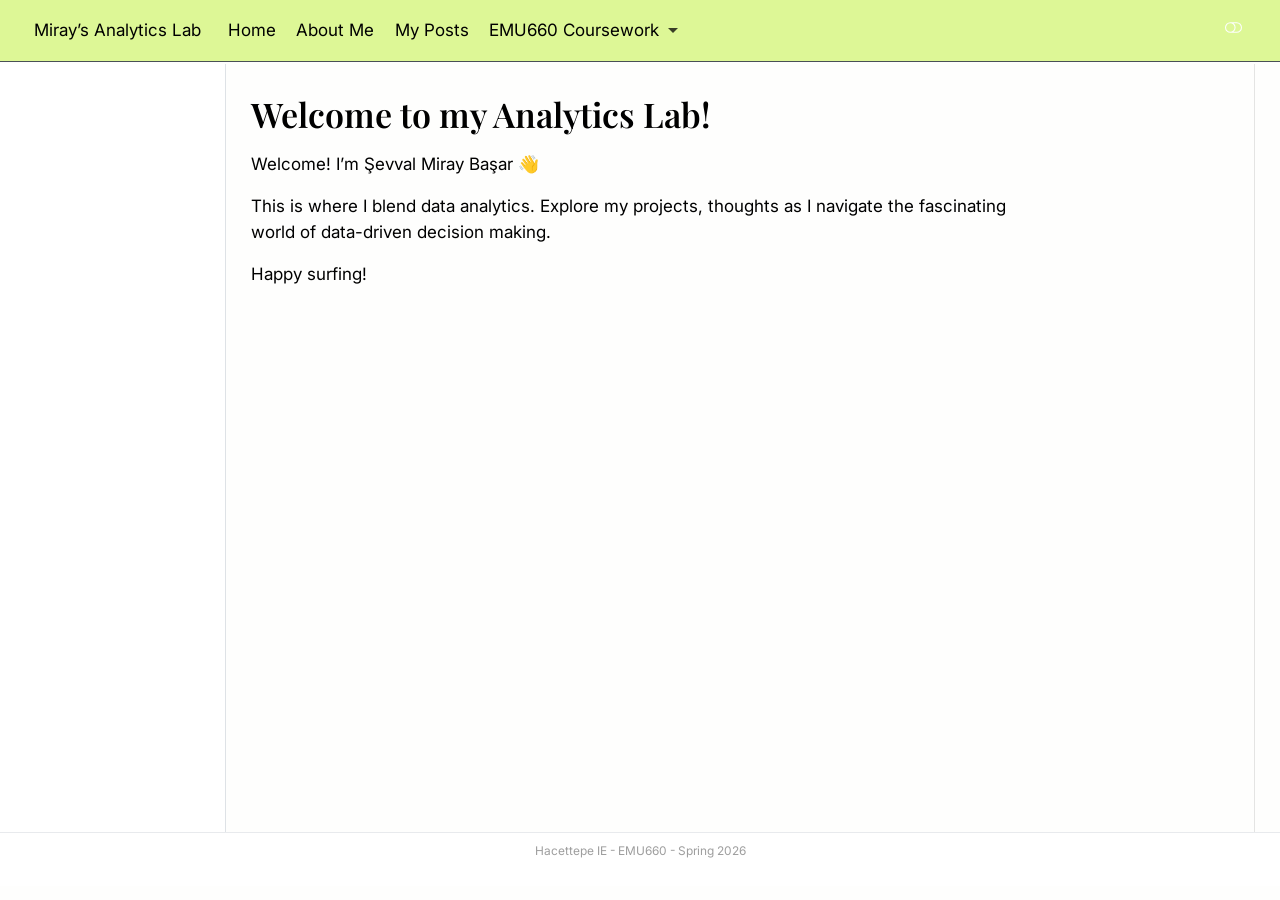
==== commit 3e8f8d33: "update" ====
--- a/docs/index.html
+++ b/docs/index.html
@@ -42,9 +42,9 @@
 <link href="site_libs/quarto-html/quarto-syntax-highlighting-7b89279ff1a6dce999919e0e67d4d9ec.css" rel="stylesheet" class="quarto-color-scheme-extra" id="quarto-text-highlighting-styles">
 <script src="site_libs/bootstrap/bootstrap.min.js"></script>
 <link href="site_libs/bootstrap/bootstrap-icons.css" rel="stylesheet">
-<link href="site_libs/bootstrap/bootstrap-f44e0846c70dec054cf0de366843f9bb.min.css" rel="stylesheet" append-hash="true" class="quarto-color-scheme" id="quarto-bootstrap" data-mode="light">
-<link href="site_libs/bootstrap/bootstrap-dark-d57f4fbd7d6691f5d64a4910b4672f4e.min.css" rel="stylesheet" append-hash="true" class="quarto-color-scheme quarto-color-alternate" id="quarto-bootstrap" data-mode="dark">
-<link href="site_libs/bootstrap/bootstrap-f44e0846c70dec054cf0de366843f9bb.min.css" rel="stylesheet" append-hash="true" class="quarto-color-scheme-extra" id="quarto-bootstrap" data-mode="light">
+<link href="site_libs/bootstrap/bootstrap-17efe195fb522860841ea5a91abe93c9.min.css" rel="stylesheet" append-hash="true" class="quarto-color-scheme" id="quarto-bootstrap" data-mode="light">
+<link href="site_libs/bootstrap/bootstrap-dark-830ea00062cce7f05971b20db7515776.min.css" rel="stylesheet" append-hash="true" class="quarto-color-scheme quarto-color-alternate" id="quarto-bootstrap" data-mode="dark">
+<link href="site_libs/bootstrap/bootstrap-17efe195fb522860841ea5a91abe93c9.min.css" rel="stylesheet" append-hash="true" class="quarto-color-scheme-extra" id="quarto-bootstrap" data-mode="light">
 <script id="quarto-search-options" type="application/json">{
   "location": "navbar",
   "copy-button": false,
@@ -72,6 +72,8 @@
     "search-label": "Search"
   }
 }</script>
+<link rel="preconnect" href="https://fonts.googleapis.com">
+<link href="https://fonts.googleapis.com/css2?family=Inter:wght@400;500;600&amp;family=Playfair+Display:wght@500;600&amp;display=swap" rel="stylesheet">
 
 
 </head>
@@ -331,18 +333,6 @@
     document.getElementById('scroll-progress-bar').style.width = progress + '%';
   });
 
-  // Back to top butonunun hareket etmemesi için
-  document.addEventListener('DOMContentLoaded', function () {
-    const btn = document.getElementById('quarto-back-to-top');
-    if (btn) {
-      btn.addEventListener('mouseenter', function () {
-        this.style.setProperty('transform', 'none', 'important');
-      });
-      btn.addEventListener('mouseleave', function () {
-        this.style.setProperty('transform', 'none', 'important');
-      });
-    }
-  });
 </script>
 
 <header id="title-block-header" class="quarto-title-block default">
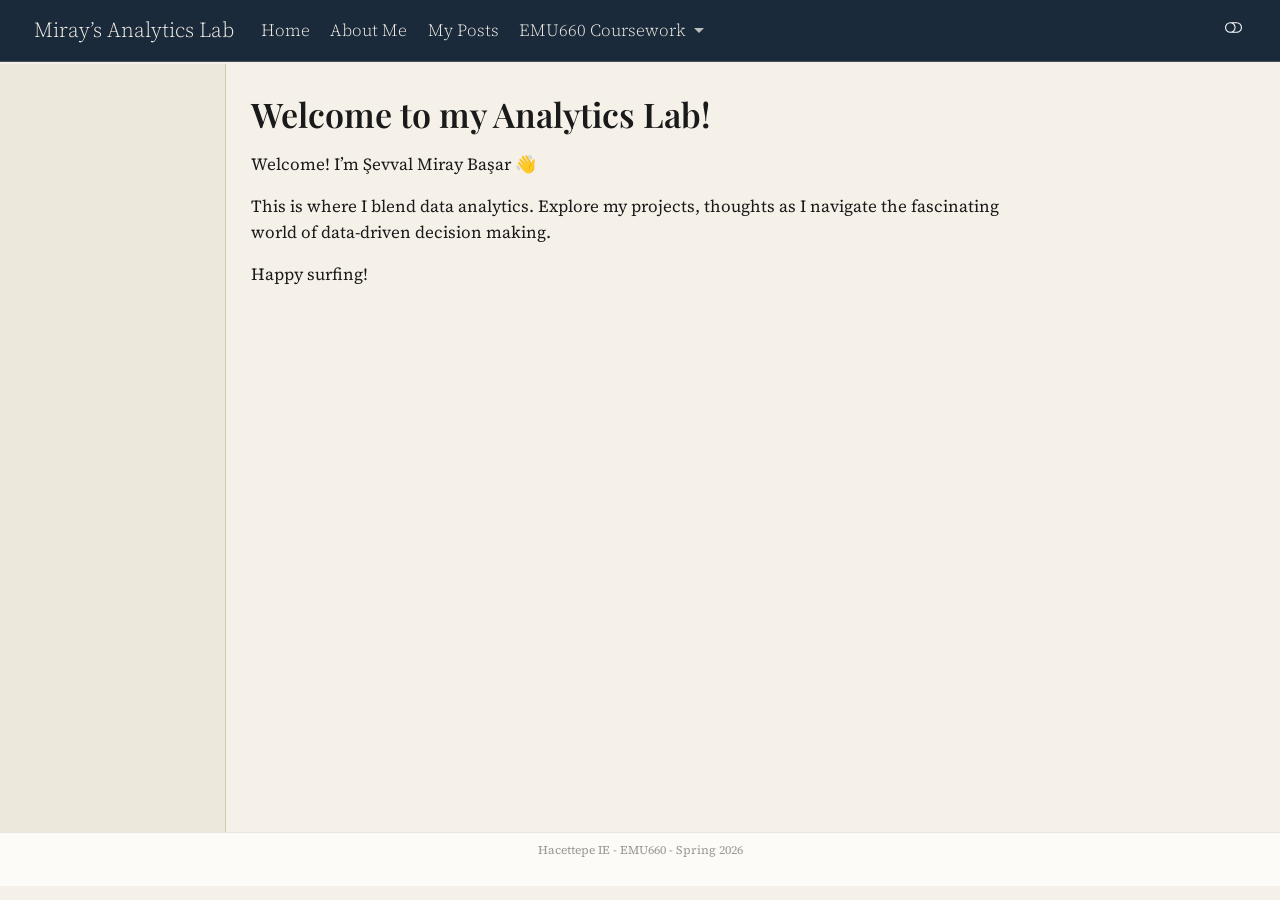
==== commit 599a4656: "update" ====
--- a/docs/index.html
+++ b/docs/index.html
@@ -42,9 +42,9 @@
 <link href="site_libs/quarto-html/quarto-syntax-highlighting-7b89279ff1a6dce999919e0e67d4d9ec.css" rel="stylesheet" class="quarto-color-scheme-extra" id="quarto-text-highlighting-styles">
 <script src="site_libs/bootstrap/bootstrap.min.js"></script>
 <link href="site_libs/bootstrap/bootstrap-icons.css" rel="stylesheet">
-<link href="site_libs/bootstrap/bootstrap-17efe195fb522860841ea5a91abe93c9.min.css" rel="stylesheet" append-hash="true" class="quarto-color-scheme" id="quarto-bootstrap" data-mode="light">
-<link href="site_libs/bootstrap/bootstrap-dark-830ea00062cce7f05971b20db7515776.min.css" rel="stylesheet" append-hash="true" class="quarto-color-scheme quarto-color-alternate" id="quarto-bootstrap" data-mode="dark">
-<link href="site_libs/bootstrap/bootstrap-17efe195fb522860841ea5a91abe93c9.min.css" rel="stylesheet" append-hash="true" class="quarto-color-scheme-extra" id="quarto-bootstrap" data-mode="light">
+<link href="site_libs/bootstrap/bootstrap-1d0d7fce6a55aea3cf90d1028a00afc5.min.css" rel="stylesheet" append-hash="true" class="quarto-color-scheme" id="quarto-bootstrap" data-mode="light">
+<link href="site_libs/bootstrap/bootstrap-dark-00b8c3852a9255b8116e613486f71e85.min.css" rel="stylesheet" append-hash="true" class="quarto-color-scheme quarto-color-alternate" id="quarto-bootstrap" data-mode="dark">
+<link href="site_libs/bootstrap/bootstrap-1d0d7fce6a55aea3cf90d1028a00afc5.min.css" rel="stylesheet" append-hash="true" class="quarto-color-scheme-extra" id="quarto-bootstrap" data-mode="light">
 <script id="quarto-search-options" type="application/json">{
   "location": "navbar",
   "copy-button": false,
@@ -73,7 +73,7 @@
   }
 }</script>
 <link rel="preconnect" href="https://fonts.googleapis.com">
-<link href="https://fonts.googleapis.com/css2?family=Inter:wght@400;500;600&amp;family=Playfair+Display:wght@500;600&amp;display=swap" rel="stylesheet">
+<link href="https://fonts.googleapis.com/css2?family=Source+Serif+4:ital,wght@0,300;0,400;0,600;1,300&amp;family=Playfair+Display:wght@500;600;700&amp;display=swap" rel="stylesheet">
 
 
 </head>
